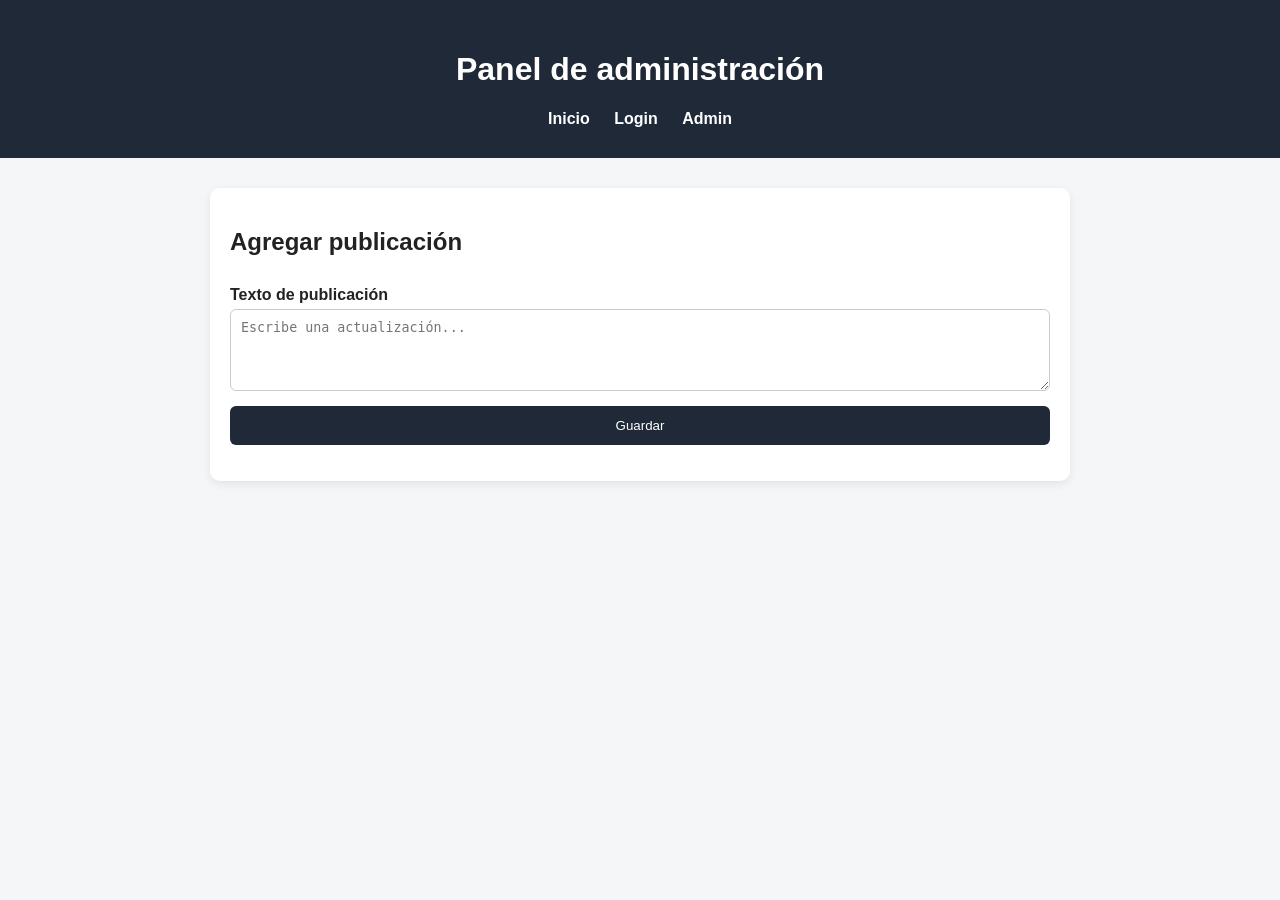
==== admin.html @ 0752362f "Primer avance sistema web para streamers" ====
<!DOCTYPE html>
<html lang="es">
<head>
  <meta charset="UTF-8" />
  <meta name="viewport" content="width=device-width, initial-scale=1.0" />
  <title>Panel Admin</title>
  <link rel="stylesheet" href="styles.css" />
</head>
<body>
  <header class="hero">
    <h1>Panel de administración</h1>
    <nav>
      <a href="index.html">Inicio</a>
      <a href="login.html">Login</a>
      <a href="admin.html">Admin</a>
    </nav>
  </header>

  <main class="container">
    <section class="card form-card">
      <h2>Agregar publicación</h2>
      <form id="postForm">
        <label for="postText">Texto de publicación</label>
        <textarea id="postText" rows="4" placeholder="Escribe una actualización..."></textarea>
        <button type="submit">Guardar</button>
      </form>
      <p id="postMessage"></p>
    </section>
  </main>

  <script src="script.js"></script>
</body>
</html>
---- styles.css ----
* {
  box-sizing: border-box;
}

body {
  margin: 0;
  font-family: Arial, sans-serif;
  background: #f4f6f8;
  color: #222;
}

.hero {
  background: #202938;
  color: white;
  text-align: center;
  padding: 30px 20px;
}

.hero nav {
  margin-top: 15px;
}

.hero nav a {
  color: white;
  text-decoration: none;
  margin: 0 10px;
  font-weight: bold;
}

.container {
  max-width: 900px;
  margin: 30px auto;
  padding: 0 20px;
}

.card {
  background: white;
  padding: 20px;
  margin-bottom: 20px;
  border-radius: 10px;
  box-shadow: 0 3px 10px rgba(0,0,0,0.08);
}

.links a {
  display: inline-block;
  margin-right: 10px;
  margin-top: 10px;
  background: #202938;
  color: white;
  padding: 10px 14px;
  border-radius: 6px;
  text-decoration: none;
}

.form-card form {
  display: flex;
  flex-direction: column;
}

label {
  margin-top: 10px;
  margin-bottom: 5px;
  font-weight: bold;
}

input, textarea {
  padding: 10px;
  border: 1px solid #ccc;
  border-radius: 6px;
}

button {
  margin-top: 15px;
  padding: 12px;
  background: #202938;
  color: white;
  border: none;
  border-radius: 6px;
  cursor: pointer;
}

button:hover {
  opacity: 0.9;
}

footer {
  text-align: center;
  padding: 20px;
  background: #202938;
  color: white;
  margin-top: 30px;
}

#loginMessage, #postMessage {
  margin-top: 15px;
  font-weight: bold;
}

@media (max-width: 600px) {
  .hero nav a {
    display: block;
    margin: 8px 0;
  }
}
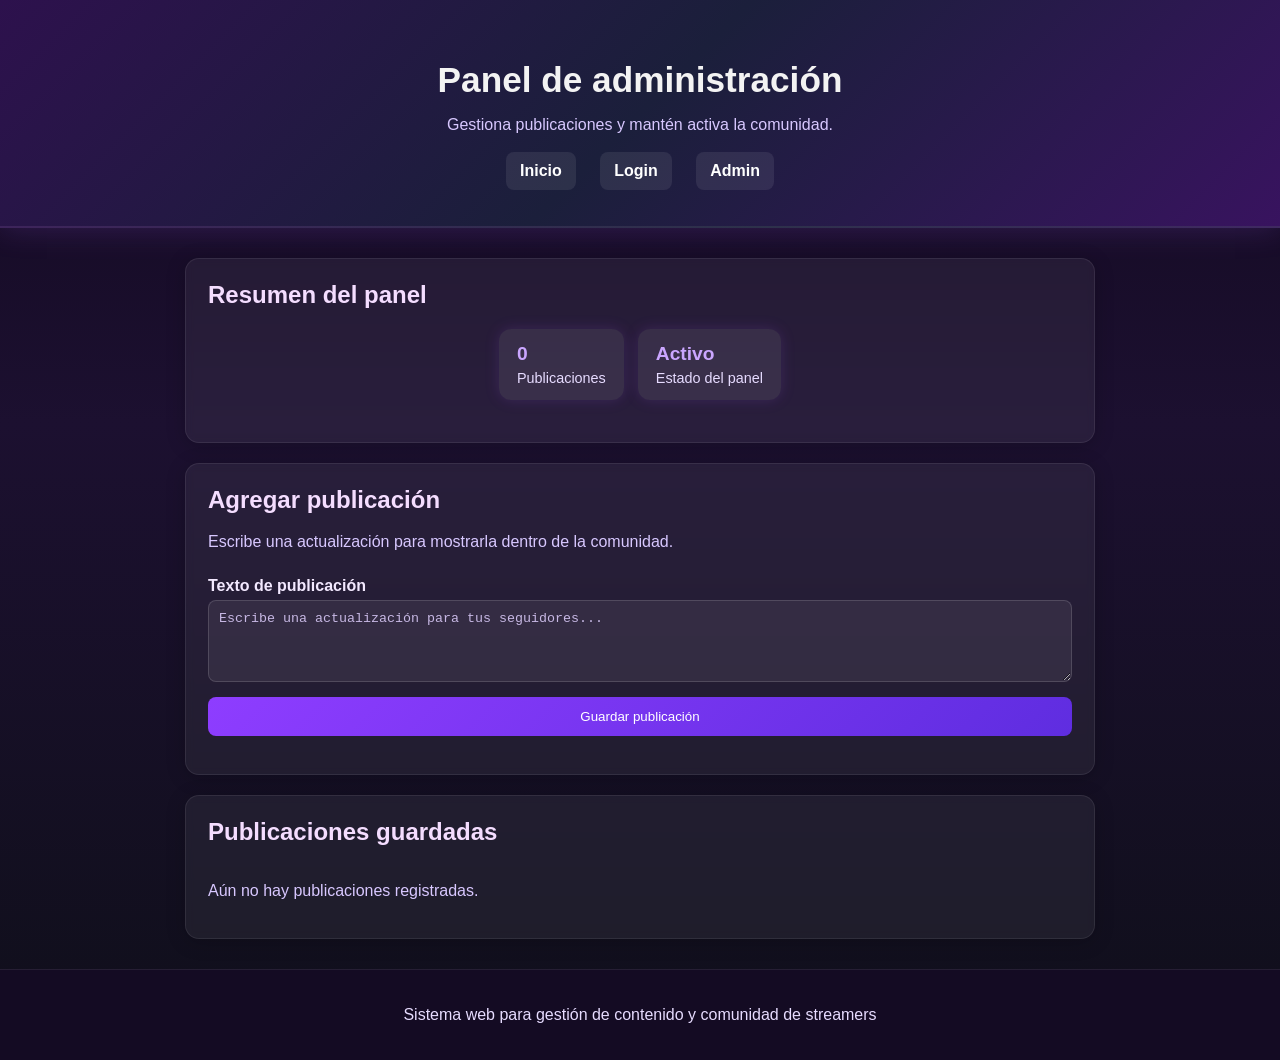
==== commit 553621cf: "Sprint 2 mejoras sistema streamer" ====
--- a/admin.html
+++ b/admin.html
@@ -3,12 +3,13 @@
 <head>
   <meta charset="UTF-8" />
   <meta name="viewport" content="width=device-width, initial-scale=1.0" />
-  <title>Panel Admin</title>
+  <title>Admin | Comunidad Streamer</title>
   <link rel="stylesheet" href="styles.css" />
 </head>
 <body>
-  <header class="hero">
+  <header class="hero gamer-hero">
     <h1>Panel de administración</h1>
+    <p>Gestiona publicaciones y mantén activa la comunidad.</p>
     <nav>
       <a href="index.html">Inicio</a>
       <a href="login.html">Login</a>
@@ -17,16 +18,50 @@
   </header>
 
   <main class="container">
+    <section class="card admin-summary">
+      <h2>Resumen del panel</h2>
+      <div class="hero-stats">
+        <div class="stat-box">
+          <span class="stat-number" id="totalPosts">0</span>
+          <span class="stat-label">Publicaciones</span>
+        </div>
+        <div class="stat-box">
+          <span class="stat-number">Activo</span>
+          <span class="stat-label">Estado del panel</span>
+        </div>
+      </div>
+    </section>
+
     <section class="card form-card">
       <h2>Agregar publicación</h2>
+      <p class="login-helper">
+        Escribe una actualización para mostrarla dentro de la comunidad.
+      </p>
+
       <form id="postForm">
         <label for="postText">Texto de publicación</label>
-        <textarea id="postText" rows="4" placeholder="Escribe una actualización..."></textarea>
-        <button type="submit">Guardar</button>
+        <textarea
+          id="postText"
+          rows="4"
+          placeholder="Escribe una actualización para tus seguidores..."
+        ></textarea>
+        <button type="submit">Guardar publicación</button>
       </form>
+
       <p id="postMessage"></p>
     </section>
+
+    <section class="card">
+      <h2>Publicaciones guardadas</h2>
+      <div id="adminPosts" class="admin-posts">
+        <p class="empty-posts">Aún no hay publicaciones registradas.</p>
+      </div>
+    </section>
   </main>
+
+  <footer>
+    <p>Sistema web para gestión de contenido y comunidad de streamers</p>
+  </footer>
 
   <script src="script.js"></script>
 </body>
--- a/styles.css
+++ b/styles.css
@@ -5,51 +5,139 @@
 body {
   margin: 0;
   font-family: Arial, sans-serif;
-  background: #f4f6f8;
-  color: #222;
+  background: linear-gradient(180deg, #12081f 0%, #1c1030 40%, #0f0f1a 100%);
+  color: #f3f3f3;
 }
 
 .hero {
-  background: #202938;
-  color: white;
   text-align: center;
-  padding: 30px 20px;
+  padding: 36px 20px;
+}
+
+.gamer-hero {
+  background: linear-gradient(135deg, #2d114d, #1b1f3b, #38135f);
+  border-bottom: 2px solid rgba(255, 255, 255, 0.08);
+  box-shadow: 0 0 30px rgba(164, 94, 255, 0.2);
+}
+
+.hero h1 {
+  margin-bottom: 10px;
+  font-size: 2.2rem;
+}
+
+.hero p {
+  margin-bottom: 18px;
+  color: #d8c8ff;
 }
 
 .hero nav {
-  margin-top: 15px;
+  margin-top: 16px;
 }
 
 .hero nav a {
-  color: white;
+  color: #ffffff;
   text-decoration: none;
   margin: 0 10px;
   font-weight: bold;
+  padding: 10px 14px;
+  border-radius: 8px;
+  background: rgba(255, 255, 255, 0.08);
+  display: inline-block;
+}
+
+.hero nav a:hover {
+  background: rgba(255, 255, 255, 0.16);
+}
+
+.hero-stats {
+  display: flex;
+  justify-content: center;
+  gap: 14px;
+  flex-wrap: wrap;
+  margin: 20px 0;
+}
+
+.stat-box {
+  background: rgba(255, 255, 255, 0.08);
+  padding: 14px 18px;
+  border-radius: 12px;
+  min-width: 120px;
+  box-shadow: 0 0 15px rgba(168, 92, 255, 0.15);
+}
+
+.stat-number {
+  display: block;
+  font-size: 1.2rem;
+  font-weight: bold;
+  color: #caa6ff;
+}
+
+.stat-label {
+  display: block;
+  font-size: 0.9rem;
+  color: #e7dcff;
+  margin-top: 5px;
 }
 
 .container {
-  max-width: 900px;
+  max-width: 950px;
   margin: 30px auto;
   padding: 0 20px;
 }
 
 .card {
-  background: white;
-  padding: 20px;
+  background: rgba(255, 255, 255, 0.06);
+  border: 1px solid rgba(255, 255, 255, 0.08);
+  backdrop-filter: blur(4px);
+  padding: 22px;
   margin-bottom: 20px;
-  border-radius: 10px;
-  box-shadow: 0 3px 10px rgba(0,0,0,0.08);
-}
-
-.links a {
+  border-radius: 14px;
+  box-shadow: 0 3px 20px rgba(0, 0, 0, 0.2);
+}
+
+.card h2,
+.card h3 {
+  margin-top: 0;
+  color: #f4ddff;
+}
+
+.highlight-card {
+  border: 1px solid rgba(197, 125, 255, 0.35);
+  box-shadow: 0 0 20px rgba(180, 95, 255, 0.18);
+}
+
+.links a,
+.main-btn {
   display: inline-block;
   margin-right: 10px;
   margin-top: 10px;
-  background: #202938;
+  background: linear-gradient(135deg, #8e3dff, #5f2de0);
   color: white;
-  padding: 10px 14px;
-  border-radius: 6px;
+  padding: 11px 16px;
+  border-radius: 8px;
   text-decoration: none;
+  border: none;
+}
+
+.links a:hover,
+.main-btn:hover {
+  opacity: 0.92;
+}
+
+.event-list {
+  display: grid;
+  gap: 12px;
+}
+
+.event-item {
+  background: rgba(255, 255, 255, 0.05);
+  border-left: 4px solid #a855f7;
+  padding: 14px;
+  border-radius: 10px;
+}
+
+.post-list li {
+  margin-bottom: 10px;
 }
 
 .form-card form {
@@ -61,37 +149,48 @@
   margin-top: 10px;
   margin-bottom: 5px;
   font-weight: bold;
-}
-
-input, textarea {
+  color: #f3e9ff;
+}
+
+input,
+textarea {
   padding: 10px;
-  border: 1px solid #ccc;
-  border-radius: 6px;
+  border: 1px solid rgba(255, 255, 255, 0.14);
+  border-radius: 8px;
+  background: rgba(255, 255, 255, 0.07);
+  color: white;
+}
+
+input::placeholder,
+textarea::placeholder {
+  color: #c8b9e5;
 }
 
 button {
   margin-top: 15px;
   padding: 12px;
-  background: #202938;
+  background: linear-gradient(135deg, #8e3dff, #5f2de0);
   color: white;
   border: none;
-  border-radius: 6px;
+  border-radius: 8px;
   cursor: pointer;
 }
 
 button:hover {
-  opacity: 0.9;
+  opacity: 0.92;
 }
 
 footer {
   text-align: center;
   padding: 20px;
-  background: #202938;
-  color: white;
+  background: #140b23;
+  color: #e7dcff;
   margin-top: 30px;
-}
-
-#loginMessage, #postMessage {
+  border-top: 1px solid rgba(255, 255, 255, 0.08);
+}
+
+#loginMessage,
+#postMessage {
   margin-top: 15px;
   font-weight: bold;
 }
@@ -101,4 +200,91 @@
     display: block;
     margin: 8px 0;
   }
+
+  .hero h1 {
+    font-size: 1.8rem;
+  }
+
+  .container {
+    padding: 0 14px;
+  }
+
+  .card {
+    padding: 18px;
+  }
+
+  .links a,
+  .main-btn,
+  button {
+    width: 100%;
+    text-align: center;
+    margin-right: 0;
+  }
+
+  .hero-stats {
+    flex-direction: column;
+    align-items: stretch;
+  }
+}.login-card {
+  max-width: 520px;
+  margin: 0 auto;
+}
+
+.login-helper {
+  color: #d8c8ff;
+  margin-bottom: 16px;
+}
+
+.demo-box {
+  background: rgba(255, 255, 255, 0.06);
+  border-left: 4px solid #8e3dff;
+  padding: 12px 14px;
+  border-radius: 10px;
+  margin-bottom: 18px;
+  color: #f2eaff;
+}.admin-summary h2 {
+  margin-bottom: 18px;
+}
+
+.admin-posts {
+  display: grid;
+  gap: 14px;
+}
+
+.saved-post {
+  background: rgba(255, 255, 255, 0.05);
+  border-left: 4px solid #a855f7;
+  padding: 14px;
+  border-radius: 10px;
+}
+
+.saved-post-header {
+  display: flex;
+  justify-content: space-between;
+  align-items: center;
+  gap: 10px;
+  margin-bottom: 10px;
+}
+
+.saved-post-header h3 {
+  margin: 0;
+  color: #f4ddff;
+}
+
+.saved-post-header span {
+  font-size: 0.9rem;
+  color: #d8c8ff;
+}
+
+.delete-btn {
+  background: linear-gradient(135deg, #ff4d6d, #d7264d);
+  margin-top: 10px;
+}
+
+.delete-btn:hover {
+  opacity: 0.9;
+}
+
+.empty-posts {
+  color: #d8c8ff;
 }
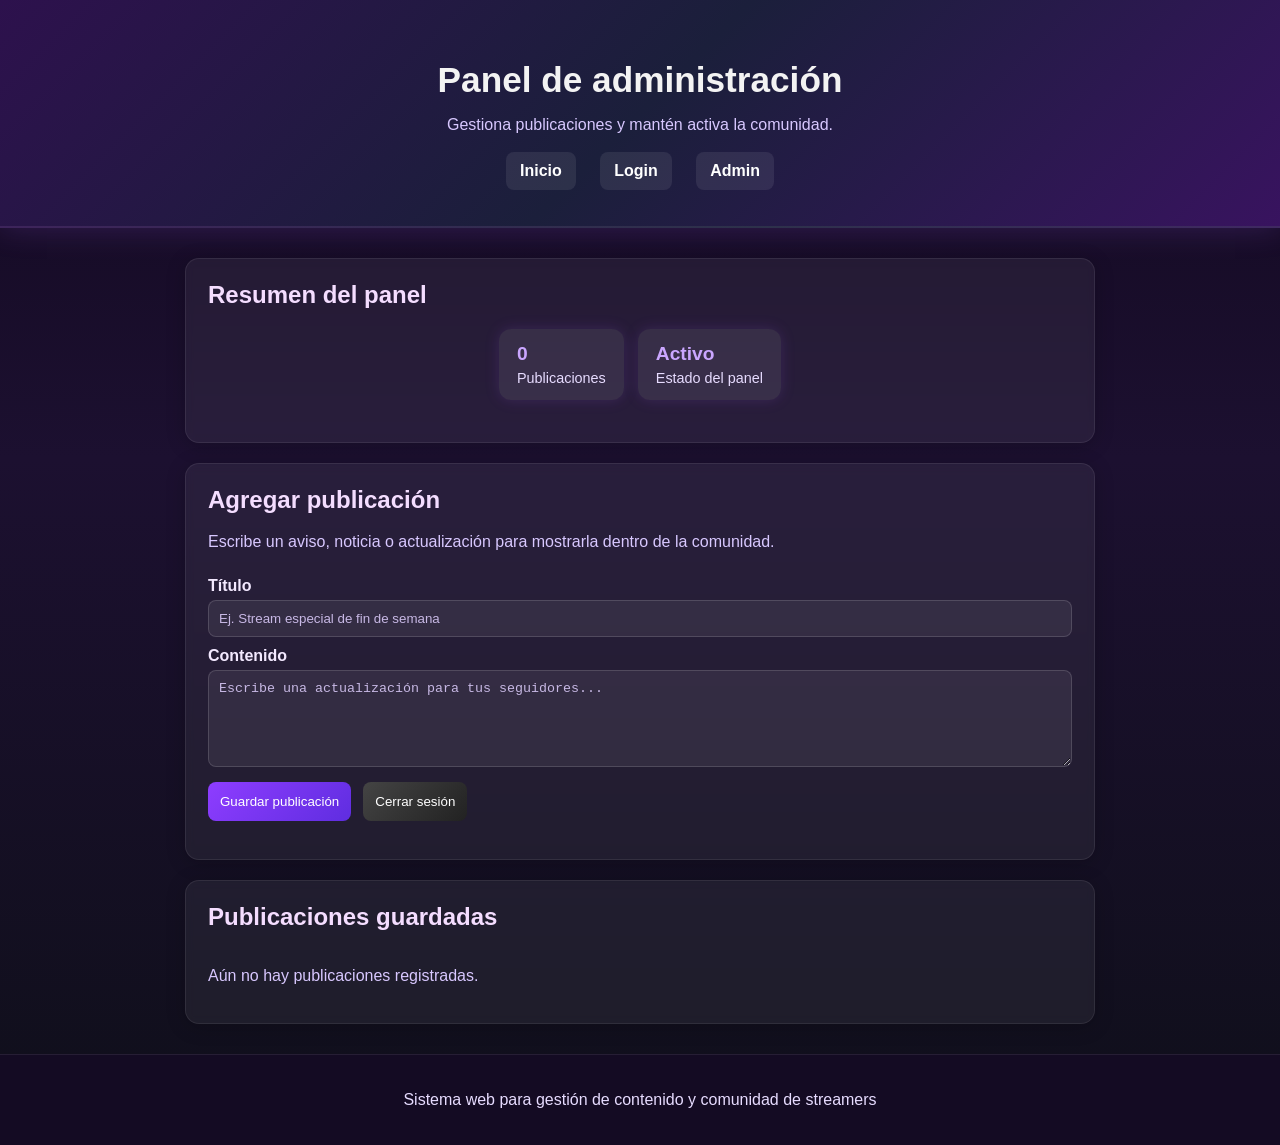
==== commit 7f0c150b: "Sprint 3 panel administrativo consolidado" ====
--- a/admin.html
+++ b/admin.html
@@ -35,17 +35,30 @@
     <section class="card form-card">
       <h2>Agregar publicación</h2>
       <p class="login-helper">
-        Escribe una actualización para mostrarla dentro de la comunidad.
+        Escribe un aviso, noticia o actualización para mostrarla dentro de la comunidad.
       </p>
 
       <form id="postForm">
-        <label for="postText">Texto de publicación</label>
+        <label for="postTitle">Título</label>
+        <input
+          type="text"
+          id="postTitle"
+          placeholder="Ej. Stream especial de fin de semana"
+          required
+        />
+
+        <label for="postText">Contenido</label>
         <textarea
           id="postText"
-          rows="4"
+          rows="5"
           placeholder="Escribe una actualización para tus seguidores..."
+          required
         ></textarea>
-        <button type="submit">Guardar publicación</button>
+
+        <div class="admin-actions">
+          <button type="submit">Guardar publicación</button>
+          <button type="button" id="logoutBtn" class="secondary-btn">Cerrar sesión</button>
+        </div>
       </form>
 
       <p id="postMessage"></p>
--- a/styles.css
+++ b/styles.css
@@ -287,4 +287,63 @@
 
 .empty-posts {
   color: #d8c8ff;
+}.admin-summary h2 {
+  margin-bottom: 18px;
+}
+
+.admin-posts {
+  display: grid;
+  gap: 14px;
+}
+
+.saved-post {
+  background: rgba(255, 255, 255, 0.05);
+  border-left: 4px solid #a855f7;
+  padding: 14px;
+  border-radius: 10px;
+}
+
+.saved-post-header {
+  display: flex;
+  justify-content: space-between;
+  align-items: center;
+  gap: 10px;
+  margin-bottom: 10px;
+}
+
+.saved-post-header h3 {
+  margin: 0;
+  color: #f4ddff;
+}
+
+.saved-post-header span {
+  font-size: 0.9rem;
+  color: #d8c8ff;
+}
+
+.delete-btn {
+  background: linear-gradient(135deg, #ff4d6d, #d7264d);
+  margin-top: 10px;
+}
+
+.delete-btn:hover {
+  opacity: 0.9;
+}
+
+.empty-posts {
+  color: #d8c8ff;
+}
+
+.admin-actions {
+  display: flex;
+  gap: 12px;
+  flex-wrap: wrap;
+}
+
+.secondary-btn {
+  background: linear-gradient(135deg, #444, #222);
+}
+
+.secondary-btn:hover {
+  opacity: 0.9;
 }
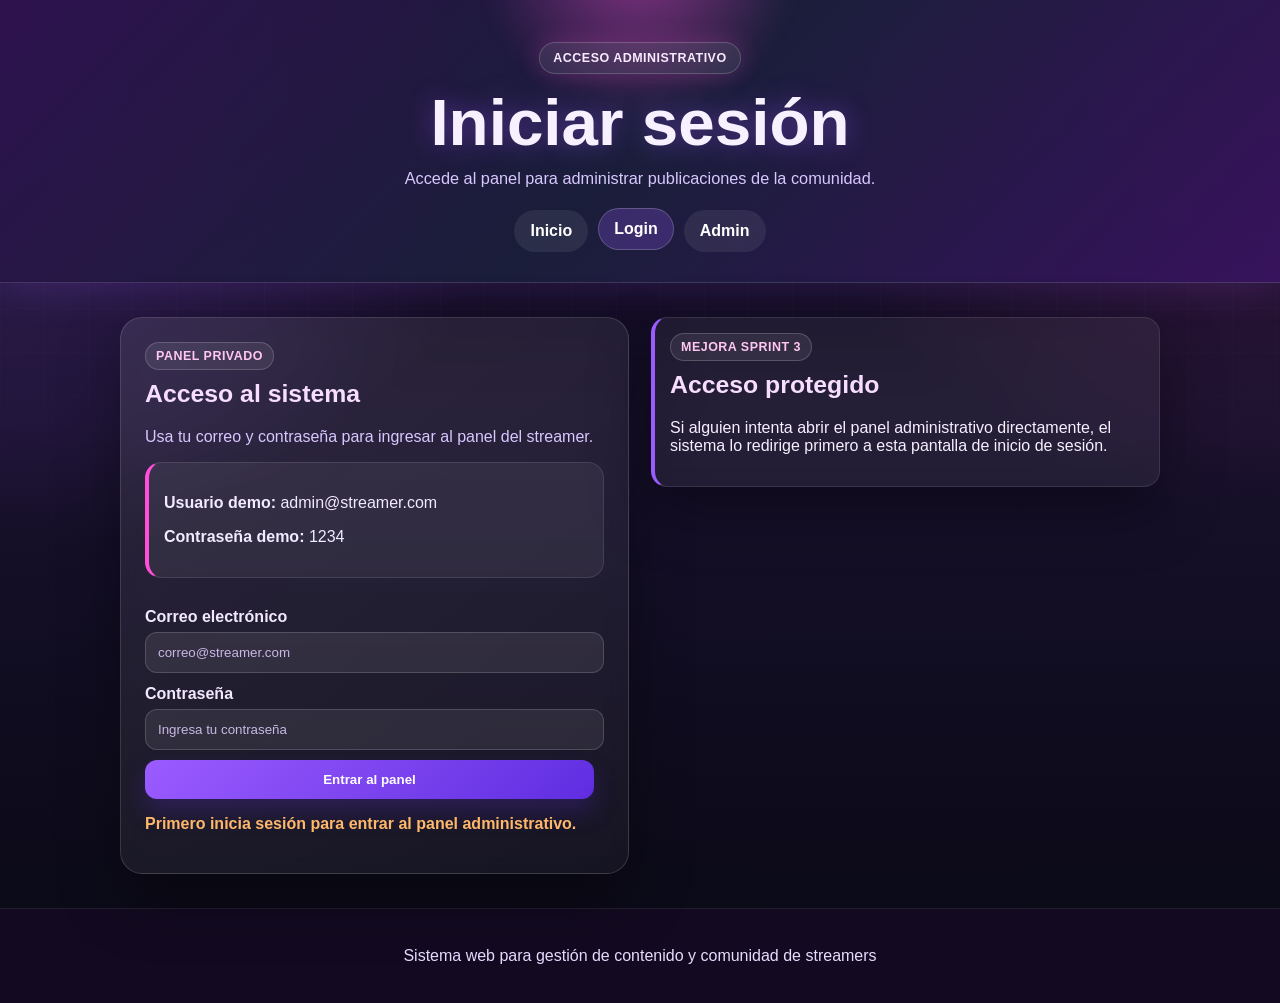
==== commit e500b034: "Actualización Sprint 3: mejoras del panel y diseño" ====
--- a/admin.html
+++ b/admin.html
@@ -7,19 +7,30 @@
   <link rel="stylesheet" href="styles.css" />
 </head>
 <body>
-  <header class="hero gamer-hero">
-    <h1>Panel de administración</h1>
-    <p>Gestiona publicaciones y mantén activa la comunidad.</p>
-    <nav>
-      <a href="index.html">Inicio</a>
-      <a href="login.html">Login</a>
-      <a href="admin.html">Admin</a>
-    </nav>
+  <header class="hero gamer-hero compact-hero">
+    <div class="hero-content">
+      <span class="hero-badge">Panel protegido</span>
+      <h1>Panel de administración</h1>
+      <p>Gestiona publicaciones y mantén activa la comunidad.</p>
+
+      <nav class="main-nav">
+        <a href="index.html">Inicio</a>
+        <a href="login.html">Login</a>
+        <a class="active" href="admin.html">Admin</a>
+      </nav>
+    </div>
   </header>
 
   <main class="container">
     <section class="card admin-summary">
-      <h2>Resumen del panel</h2>
+      <div class="card-title-row">
+        <div>
+          <span class="section-kicker">Resumen</span>
+          <h2>Estado del panel</h2>
+        </div>
+        <span class="status-pill">Sesión iniciada</span>
+      </div>
+
       <div class="hero-stats">
         <div class="stat-box">
           <span class="stat-number" id="totalPosts">0</span>
@@ -29,46 +40,60 @@
           <span class="stat-number">Activo</span>
           <span class="stat-label">Estado del panel</span>
         </div>
+        <div class="stat-box">
+          <span class="stat-number">CRUD</span>
+          <span class="stat-label">Agregar, editar y eliminar</span>
+        </div>
       </div>
     </section>
 
-    <section class="card form-card">
-      <h2>Agregar publicación</h2>
-      <p class="login-helper">
-        Escribe un aviso, noticia o actualización para mostrarla dentro de la comunidad.
-      </p>
+    <section class="admin-grid">
+      <section class="card form-card">
+        <span class="section-kicker">Gestión de contenido</span>
+        <h2 id="formTitle">Agregar publicación</h2>
+        <p class="login-helper">
+          Escribe un aviso, noticia o actualización para mostrarla dentro de la comunidad.
+        </p>
 
-      <form id="postForm">
-        <label for="postTitle">Título</label>
-        <input
-          type="text"
-          id="postTitle"
-          placeholder="Ej. Stream especial de fin de semana"
-          required
-        />
+        <form id="postForm">
+          <label for="postTitle">Título</label>
+          <input
+            type="text"
+            id="postTitle"
+            placeholder="Ej. Stream especial de fin de semana"
+            required
+          />
 
-        <label for="postText">Contenido</label>
-        <textarea
-          id="postText"
-          rows="5"
-          placeholder="Escribe una actualización para tus seguidores..."
-          required
-        ></textarea>
+          <label for="postText">Contenido</label>
+          <textarea
+            id="postText"
+            rows="5"
+            placeholder="Escribe una actualización para tus seguidores..."
+            required
+          ></textarea>
 
-        <div class="admin-actions">
-          <button type="submit">Guardar publicación</button>
-          <button type="button" id="logoutBtn" class="secondary-btn">Cerrar sesión</button>
+          <div class="admin-actions">
+            <button type="submit" id="savePostBtn">Guardar publicación</button>
+            <button type="button" id="cancelEditBtn" class="secondary-btn hidden">Cancelar edición</button>
+            <button type="button" id="logoutBtn" class="secondary-btn">Cerrar sesión</button>
+          </div>
+        </form>
+
+        <p id="postMessage"></p>
+      </section>
+
+      <section class="card">
+        <div class="card-title-row">
+          <div>
+            <span class="section-kicker">Contenido guardado</span>
+            <h2>Publicaciones</h2>
+          </div>
+          <span class="status-pill">Visible en inicio</span>
         </div>
-      </form>
-
-      <p id="postMessage"></p>
-    </section>
-
-    <section class="card">
-      <h2>Publicaciones guardadas</h2>
-      <div id="adminPosts" class="admin-posts">
-        <p class="empty-posts">Aún no hay publicaciones registradas.</p>
-      </div>
+        <div id="adminPosts" class="admin-posts">
+          <p class="empty-posts">Aún no hay publicaciones registradas.</p>
+        </div>
+      </section>
     </section>
   </main>
 
@@ -78,4 +103,4 @@
 
   <script src="script.js"></script>
 </body>
-</html>+</html>
--- a/styles.css
+++ b/styles.css
@@ -1,52 +1,232 @@
+:root {
+  --bg-1: #0b0614;
+  --bg-2: #17102b;
+  --bg-3: #28124d;
+  --primary: #9b5cff;
+  --primary-2: #ff4fd8;
+  --cyan: #55d6ff;
+  --green: #7CFC9A;
+  --danger: #ff4d6d;
+  --text: #f7f0ff;
+  --muted: #d8c8ff;
+  --glass: rgba(255, 255, 255, 0.075);
+  --glass-strong: rgba(255, 255, 255, 0.12);
+  --border: rgba(255, 255, 255, 0.14);
+  --shadow: 0 24px 60px rgba(0, 0, 0, 0.35);
+}
+
 * {
   box-sizing: border-box;
 }
 
 body {
   margin: 0;
+  min-height: 100vh;
   font-family: Arial, sans-serif;
-  background: linear-gradient(180deg, #12081f 0%, #1c1030 40%, #0f0f1a 100%);
-  color: #f3f3f3;
+  background:
+    radial-gradient(circle at top left, rgba(155, 92, 255, 0.32), transparent 34%),
+    radial-gradient(circle at top right, rgba(255, 79, 216, 0.18), transparent 32%),
+    linear-gradient(180deg, var(--bg-1) 0%, var(--bg-2) 42%, #090914 100%);
+  color: var(--text);
+}
+
+body::before {
+  content: "";
+  position: fixed;
+  inset: 0;
+  pointer-events: none;
+  background-image:
+    linear-gradient(rgba(255, 255, 255, 0.035) 1px, transparent 1px),
+    linear-gradient(90deg, rgba(255, 255, 255, 0.035) 1px, transparent 1px);
+  background-size: 44px 44px;
+  mask-image: linear-gradient(to bottom, rgba(0, 0, 0, 0.8), transparent 70%);
 }
 
 .hero {
   text-align: center;
-  padding: 36px 20px;
+  padding: 54px 20px 38px;
+  position: relative;
+  overflow: hidden;
+}
+
+.compact-hero {
+  padding: 42px 20px 30px;
 }
 
 .gamer-hero {
-  background: linear-gradient(135deg, #2d114d, #1b1f3b, #38135f);
-  border-bottom: 2px solid rgba(255, 255, 255, 0.08);
-  box-shadow: 0 0 30px rgba(164, 94, 255, 0.2);
+  background:
+    linear-gradient(135deg, rgba(45, 17, 77, 0.95), rgba(27, 31, 59, 0.96), rgba(56, 19, 95, 0.95));
+  border-bottom: 1px solid var(--border);
+  box-shadow: 0 0 42px rgba(164, 94, 255, 0.22);
+}
+
+.gamer-hero::after {
+  content: "";
+  position: absolute;
+  width: 360px;
+  height: 360px;
+  left: 50%;
+  top: -220px;
+  transform: translateX(-50%);
+  background: radial-gradient(circle, rgba(255, 79, 216, 0.45), transparent 62%);
+  filter: blur(10px);
+}
+
+.hero-content {
+  position: relative;
+  z-index: 1;
+  max-width: 1000px;
+  margin: 0 auto;
+}
+
+.hero-badge,
+.section-kicker,
+.status-pill {
+  display: inline-flex;
+  align-items: center;
+  gap: 7px;
+  width: fit-content;
+  border: 1px solid rgba(255, 255, 255, 0.18);
+  border-radius: 999px;
+  background: rgba(255, 255, 255, 0.08);
+  color: #f8eaff;
+  font-size: 0.78rem;
+  font-weight: bold;
+  letter-spacing: 0.04em;
+  text-transform: uppercase;
+}
+
+.hero-badge {
+  padding: 8px 13px;
+  box-shadow: 0 0 24px rgba(255, 79, 216, 0.22);
+}
+
+.section-kicker {
+  padding: 6px 10px;
+  margin-bottom: 10px;
+  color: #ffc7f2;
+}
+
+.status-pill {
+  padding: 7px 11px;
+  color: #dfffe7;
+  border-color: rgba(124, 252, 154, 0.35);
+  background: rgba(124, 252, 154, 0.12);
+  white-space: nowrap;
 }
 
 .hero h1 {
-  margin-bottom: 10px;
-  font-size: 2.2rem;
+  margin: 16px 0 12px;
+  font-size: clamp(2rem, 6vw, 4.1rem);
+  line-height: 1.02;
+  text-shadow: 0 0 26px rgba(155, 92, 255, 0.45);
 }
 
 .hero p {
-  margin-bottom: 18px;
-  color: #d8c8ff;
-}
-
-.hero nav {
-  margin-top: 16px;
-}
-
+  max-width: 680px;
+  margin: 0 auto 18px;
+  color: var(--muted);
+  font-size: 1.02rem;
+}
+
+.hero-actions {
+  display: flex;
+  justify-content: center;
+  gap: 12px;
+  flex-wrap: wrap;
+  margin: 24px 0 8px;
+}
+
+.main-nav {
+  display: flex;
+  justify-content: center;
+  gap: 10px;
+  flex-wrap: wrap;
+  margin-top: 22px;
+}
+
+.main-nav a,
 .hero nav a {
   color: #ffffff;
   text-decoration: none;
-  margin: 0 10px;
   font-weight: bold;
-  padding: 10px 14px;
-  border-radius: 8px;
+  padding: 11px 15px;
+  border-radius: 999px;
   background: rgba(255, 255, 255, 0.08);
+  border: 1px solid transparent;
   display: inline-block;
-}
-
-.hero nav a:hover {
-  background: rgba(255, 255, 255, 0.16);
+  transition: 0.2s ease;
+}
+
+.main-nav a:hover,
+.hero nav a:hover,
+.main-nav a.active {
+  transform: translateY(-2px);
+  background: rgba(155, 92, 255, 0.24);
+  border-color: rgba(255, 255, 255, 0.2);
+}
+
+.container {
+  max-width: 1080px;
+  margin: 34px auto;
+  padding: 0 20px;
+}
+
+.card {
+  background: linear-gradient(145deg, rgba(255, 255, 255, 0.095), rgba(255, 255, 255, 0.045));
+  border: 1px solid var(--border);
+  backdrop-filter: blur(10px);
+  padding: 24px;
+  margin-bottom: 22px;
+  border-radius: 22px;
+  box-shadow: var(--shadow);
+}
+
+.card h2,
+.card h3 {
+  margin-top: 0;
+  color: #f7ddff;
+}
+
+.card h2 {
+  font-size: 1.55rem;
+}
+
+.highlight-card {
+  border: 1px solid rgba(197, 125, 255, 0.38);
+  box-shadow: 0 0 28px rgba(180, 95, 255, 0.19), var(--shadow);
+}
+
+.streamer-card {
+  display: grid;
+  grid-template-columns: 1fr 1.2fr;
+  gap: 24px;
+  align-items: center;
+}
+
+.profile-info {
+  background: rgba(255, 255, 255, 0.06);
+  border: 1px solid rgba(255, 255, 255, 0.1);
+  border-radius: 16px;
+  padding: 16px;
+}
+
+.content-grid,
+.admin-grid,
+.login-layout {
+  display: grid;
+  grid-template-columns: repeat(2, minmax(0, 1fr));
+  gap: 22px;
+  align-items: start;
+}
+
+.card-title-row,
+.saved-post-header {
+  display: flex;
+  justify-content: space-between;
+  align-items: flex-start;
+  gap: 14px;
+  margin-bottom: 12px;
 }
 
 .hero-stats {
@@ -54,22 +234,23 @@
   justify-content: center;
   gap: 14px;
   flex-wrap: wrap;
-  margin: 20px 0;
+  margin: 24px 0 0;
 }
 
 .stat-box {
-  background: rgba(255, 255, 255, 0.08);
-  padding: 14px 18px;
-  border-radius: 12px;
-  min-width: 120px;
-  box-shadow: 0 0 15px rgba(168, 92, 255, 0.15);
+  background: rgba(255, 255, 255, 0.09);
+  border: 1px solid rgba(255, 255, 255, 0.14);
+  padding: 16px 20px;
+  border-radius: 18px;
+  min-width: 142px;
+  box-shadow: 0 0 20px rgba(168, 92, 255, 0.16);
 }
 
 .stat-number {
   display: block;
-  font-size: 1.2rem;
+  font-size: 1.35rem;
   font-weight: bold;
-  color: #caa6ff;
+  color: #d8b8ff;
 }
 
 .stat-label {
@@ -79,65 +260,118 @@
   margin-top: 5px;
 }
 
-.container {
-  max-width: 950px;
-  margin: 30px auto;
-  padding: 0 20px;
-}
-
-.card {
-  background: rgba(255, 255, 255, 0.06);
-  border: 1px solid rgba(255, 255, 255, 0.08);
-  backdrop-filter: blur(4px);
-  padding: 22px;
-  margin-bottom: 20px;
-  border-radius: 14px;
-  box-shadow: 0 3px 20px rgba(0, 0, 0, 0.2);
-}
-
-.card h2,
-.card h3 {
-  margin-top: 0;
-  color: #f4ddff;
-}
-
-.highlight-card {
-  border: 1px solid rgba(197, 125, 255, 0.35);
-  box-shadow: 0 0 20px rgba(180, 95, 255, 0.18);
-}
-
 .links a,
-.main-btn {
-  display: inline-block;
+.main-btn,
+.ghost-btn,
+button {
+  display: inline-flex;
+  align-items: center;
+  justify-content: center;
+  gap: 8px;
   margin-right: 10px;
   margin-top: 10px;
-  background: linear-gradient(135deg, #8e3dff, #5f2de0);
+  background: linear-gradient(135deg, var(--primary), #5f2de0);
   color: white;
-  padding: 11px 16px;
-  border-radius: 8px;
+  padding: 12px 17px;
+  border-radius: 12px;
   text-decoration: none;
   border: none;
+  font-weight: bold;
+  cursor: pointer;
+  transition: 0.2s ease;
+  box-shadow: 0 12px 24px rgba(95, 45, 224, 0.25);
+}
+
+.ghost-btn,
+.secondary-btn {
+  background: rgba(255, 255, 255, 0.08);
+  border: 1px solid rgba(255, 255, 255, 0.18);
+  box-shadow: none;
 }
 
 .links a:hover,
-.main-btn:hover {
-  opacity: 0.92;
-}
-
-.event-list {
+.main-btn:hover,
+.ghost-btn:hover,
+button:hover {
+  transform: translateY(-2px);
+  opacity: 0.95;
+}
+
+.link-cards {
   display: grid;
+  grid-template-columns: repeat(3, 1fr);
   gap: 12px;
 }
 
-.event-item {
-  background: rgba(255, 255, 255, 0.05);
-  border-left: 4px solid #a855f7;
-  padding: 14px;
-  border-radius: 10px;
+.link-cards a {
+  flex-direction: column;
+  align-items: flex-start;
+  margin: 0;
+  min-height: 82px;
+  background: linear-gradient(145deg, rgba(142, 61, 255, 0.86), rgba(255, 79, 216, 0.46));
+}
+
+.link-cards span {
+  font-size: 0.85rem;
+  color: #f3ddff;
+  font-weight: normal;
+}
+
+.event-list,
+.admin-posts {
+  display: grid;
+  gap: 14px;
+}
+
+.event-item,
+.saved-post,
+.home-post-item,
+.demo-box,
+.side-note {
+  background: rgba(255, 255, 255, 0.06);
+  border: 1px solid rgba(255, 255, 255, 0.1);
+  border-left: 4px solid var(--primary);
+  padding: 15px;
+  border-radius: 16px;
+}
+
+.event-item h3,
+.saved-post-header h3 {
+  margin: 0 0 6px;
+}
+
+.event-item p,
+.saved-post p,
+.home-post-item p {
+  margin-bottom: 0;
+  color: #eee3ff;
+}
+
+.post-list {
+  padding-left: 0;
 }
 
 .post-list li {
   margin-bottom: 10px;
+}
+
+.home-post-item {
+  list-style: none;
+  border-left-color: var(--cyan);
+}
+
+.home-post-item strong {
+  display: block;
+  color: #f4ddff;
+  margin-bottom: 6px;
+}
+
+.home-post-item span,
+.saved-post-header span {
+  display: block;
+  font-size: 0.86rem;
+  color: var(--muted);
+  margin-bottom: 8px;
 }
 
 .form-card form {
@@ -146,19 +380,26 @@
 }
 
 label {
-  margin-top: 10px;
-  margin-bottom: 5px;
+  margin-top: 12px;
+  margin-bottom: 6px;
   font-weight: bold;
   color: #f3e9ff;
 }
 
 input,
 textarea {
-  padding: 10px;
-  border: 1px solid rgba(255, 255, 255, 0.14);
-  border-radius: 8px;
-  background: rgba(255, 255, 255, 0.07);
+  padding: 12px;
+  border: 1px solid rgba(255, 255, 255, 0.16);
+  border-radius: 12px;
+  background: rgba(255, 255, 255, 0.08);
   color: white;
+  outline: none;
+}
+
+input:focus,
+textarea:focus {
+  border-color: rgba(155, 92, 255, 0.8);
+  box-shadow: 0 0 0 4px rgba(155, 92, 255, 0.13);
 }
 
 input::placeholder,
@@ -166,43 +407,83 @@
   color: #c8b9e5;
 }
 
-button {
-  margin-top: 15px;
-  padding: 12px;
-  background: linear-gradient(135deg, #8e3dff, #5f2de0);
-  color: white;
-  border: none;
-  border-radius: 8px;
-  cursor: pointer;
-}
-
-button:hover {
-  opacity: 0.92;
-}
-
 footer {
   text-align: center;
-  padding: 20px;
-  background: #140b23;
+  padding: 22px;
+  background: rgba(20, 11, 35, 0.9);
   color: #e7dcff;
-  margin-top: 30px;
+  margin-top: 34px;
   border-top: 1px solid rgba(255, 255, 255, 0.08);
 }
 
 #loginMessage,
 #postMessage {
-  margin-top: 15px;
+  margin-top: 16px;
   font-weight: bold;
 }
 
+.login-helper,
+.empty-posts {
+  color: var(--muted);
+}
+
+.login-card {
+  max-width: 560px;
+  margin: 0;
+}
+
+.demo-box {
+  border-left-color: var(--primary-2);
+  margin-bottom: 18px;
+  color: #f2eaff;
+}
+
+.admin-summary h2 {
+  margin-bottom: 0;
+}
+
+.post-actions,
+.admin-actions {
+  display: flex;
+  gap: 12px;
+  flex-wrap: wrap;
+  margin-top: 12px;
+}
+
+.edit-btn {
+  background: linear-gradient(135deg, #00b894, #008f72);
+  box-shadow: 0 12px 24px rgba(0, 184, 148, 0.18);
+}
+
+.delete-btn {
+  background: linear-gradient(135deg, var(--danger), #d7264d);
+  box-shadow: 0 12px 24px rgba(255, 77, 109, 0.18);
+}
+
+.hidden {
+  display: none;
+}
+
+@media (max-width: 850px) {
+  .streamer-card,
+  .content-grid,
+  .admin-grid,
+  .login-layout {
+    grid-template-columns: 1fr;
+  }
+
+  .login-card {
+    max-width: none;
+  }
+}
+
 @media (max-width: 600px) {
-  .hero nav a {
-    display: block;
-    margin: 8px 0;
+  .hero {
+    padding: 42px 16px 28px;
   }
 
   .hero h1 {
-    font-size: 1.8rem;
+    font-size: 2.05rem;
   }
 
   .container {
@@ -211,139 +492,32 @@
 
   .card {
     padding: 18px;
-  }
-
+    border-radius: 18px;
+  }
+
+  .main-nav,
+  .hero-actions,
+  .admin-actions,
+  .post-actions,
+  .card-title-row {
+    flex-direction: column;
+    align-items: stretch;
+  }
+
+  .main-nav a,
   .links a,
   .main-btn,
+  .ghost-btn,
   button {
     width: 100%;
     text-align: center;
     margin-right: 0;
   }
 
-  .hero-stats {
+  .hero-stats,
+  .link-cards {
+    grid-template-columns: 1fr;
     flex-direction: column;
     align-items: stretch;
   }
-}.login-card {
-  max-width: 520px;
-  margin: 0 auto;
-}
-
-.login-helper {
-  color: #d8c8ff;
-  margin-bottom: 16px;
-}
-
-.demo-box {
-  background: rgba(255, 255, 255, 0.06);
-  border-left: 4px solid #8e3dff;
-  padding: 12px 14px;
-  border-radius: 10px;
-  margin-bottom: 18px;
-  color: #f2eaff;
-}.admin-summary h2 {
-  margin-bottom: 18px;
-}
-
-.admin-posts {
-  display: grid;
-  gap: 14px;
-}
-
-.saved-post {
-  background: rgba(255, 255, 255, 0.05);
-  border-left: 4px solid #a855f7;
-  padding: 14px;
-  border-radius: 10px;
-}
-
-.saved-post-header {
-  display: flex;
-  justify-content: space-between;
-  align-items: center;
-  gap: 10px;
-  margin-bottom: 10px;
-}
-
-.saved-post-header h3 {
-  margin: 0;
-  color: #f4ddff;
-}
-
-.saved-post-header span {
-  font-size: 0.9rem;
-  color: #d8c8ff;
-}
-
-.delete-btn {
-  background: linear-gradient(135deg, #ff4d6d, #d7264d);
-  margin-top: 10px;
-}
-
-.delete-btn:hover {
-  opacity: 0.9;
-}
-
-.empty-posts {
-  color: #d8c8ff;
-}.admin-summary h2 {
-  margin-bottom: 18px;
-}
-
-.admin-posts {
-  display: grid;
-  gap: 14px;
-}
-
-.saved-post {
-  background: rgba(255, 255, 255, 0.05);
-  border-left: 4px solid #a855f7;
-  padding: 14px;
-  border-radius: 10px;
-}
-
-.saved-post-header {
-  display: flex;
-  justify-content: space-between;
-  align-items: center;
-  gap: 10px;
-  margin-bottom: 10px;
-}
-
-.saved-post-header h3 {
-  margin: 0;
-  color: #f4ddff;
-}
-
-.saved-post-header span {
-  font-size: 0.9rem;
-  color: #d8c8ff;
-}
-
-.delete-btn {
-  background: linear-gradient(135deg, #ff4d6d, #d7264d);
-  margin-top: 10px;
-}
-
-.delete-btn:hover {
-  opacity: 0.9;
-}
-
-.empty-posts {
-  color: #d8c8ff;
-}
-
-.admin-actions {
-  display: flex;
-  gap: 12px;
-  flex-wrap: wrap;
-}
-
-.secondary-btn {
-  background: linear-gradient(135deg, #444, #222);
-}
-
-.secondary-btn:hover {
-  opacity: 0.9;
-}+}
